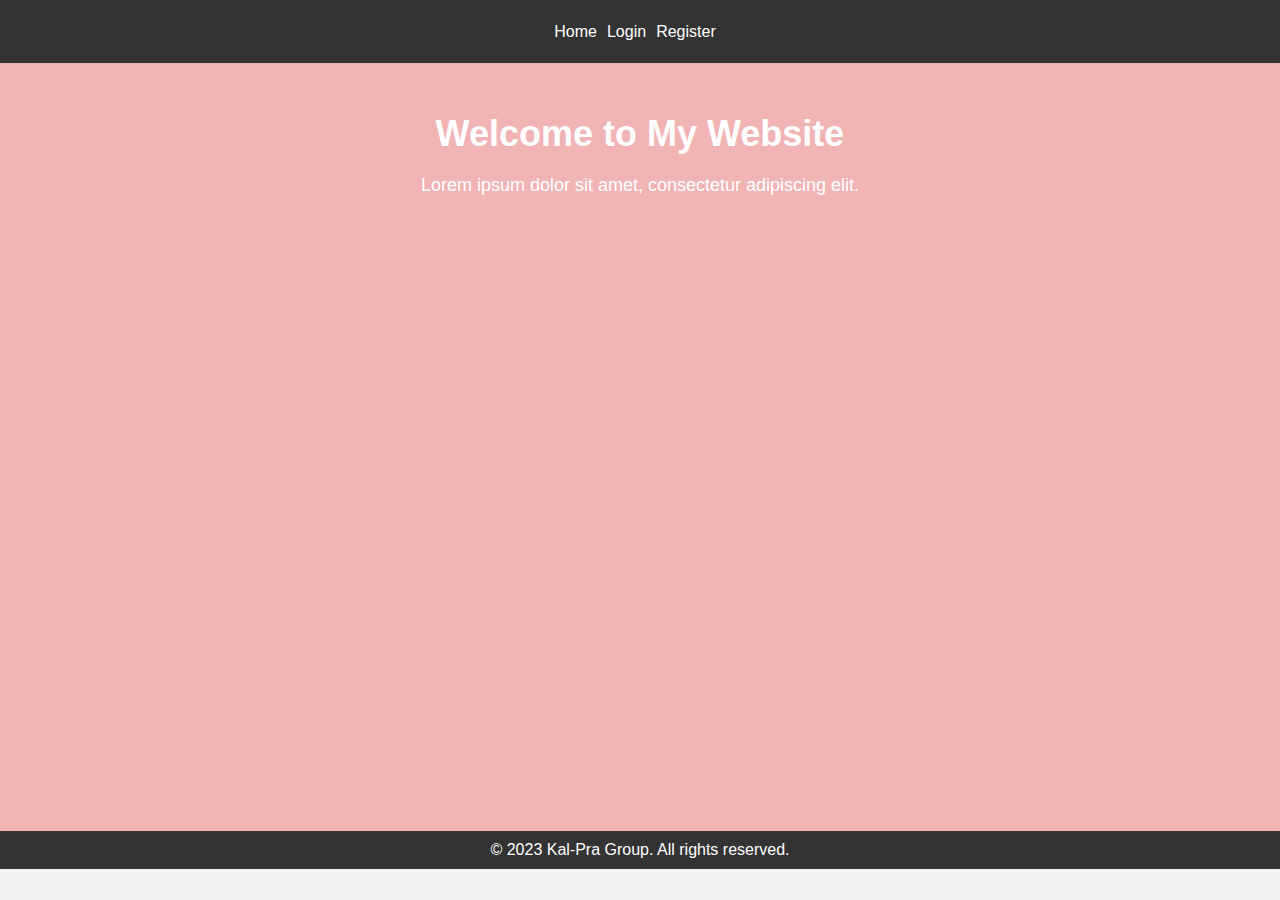
==== index.html @ 2562a204 "done" ====
<!DOCTYPE html>
<html lang="en">
<head>
  <meta charset="UTF-8">
  <meta name="viewport" content="width=device-width, initial-scale=1.0">
  <title>My Website</title>
  <link rel="stylesheet" href="css/main.css">
</head>
<body>
  <header>
    <nav>
      <ul>
        <li><a href="#">Home</a></li>
        <li><a href="login.html">Login</a></li>
        <li><a href="register.html">Register</a></li>
      </ul>
    </nav>
  </header>

  <main>
    <section class="hero">
      <h1>Welcome to My Website</h1>
      <p>Lorem ipsum dolor sit amet, consectetur adipiscing elit.</p>
    </section>
  </main>

  <footer>
    <p>&copy; 2023 Kal-Pra Group. All rights reserved.</p>
  </footer>
</body>
</html>
---- css/main.css ----
/* Reset some default styles */
* {
    margin: 0;
    padding: 0;
    box-sizing: border-box;
  }
  
  /* Body styles */
  body {
    font-family: Arial, sans-serif;
    background-color: #f2f2f2;
  }
  
  /* Header styles */
  header {
    background-color: #333;
    color: #fff;
    padding: 10px;
  }
  nav{
    height: 30px;
  }
  nav ul {
    list-style-type: none;
    display: flex;
    margin-top: 13px;
    justify-content: center;
  }
  
  nav ul li {
    display: inline-block;
    margin-right: 10px;
  }
  
  nav ul li a {
    color: #fff;
    text-decoration: none;
  }

  nav ul li a:hover{
    color:rgb(192, 220, 98) ;
  }
  
  /* Main styles */
  .hero {

    background-color: rgb(240, 180, 180);
    /* background-image: url('./images/bg.jpg'); */
    background-size: cover;
    background-position: center;
    text-align: center;
    padding: 50px;
    height: 85.3vh;
  }
  
  .hero h1 {
    font-size: 36px;
    margin-bottom: 20px;
    color: #fff;
  }
  
  .hero p {
    font-size: 18px;
    color: #fff;
  }
  
  /* Footer styles */
  footer {
    background-color: #333;
    color: #fff;
    padding: 10px;
    text-align: center;
    /* margin-top: 410px; */
  }
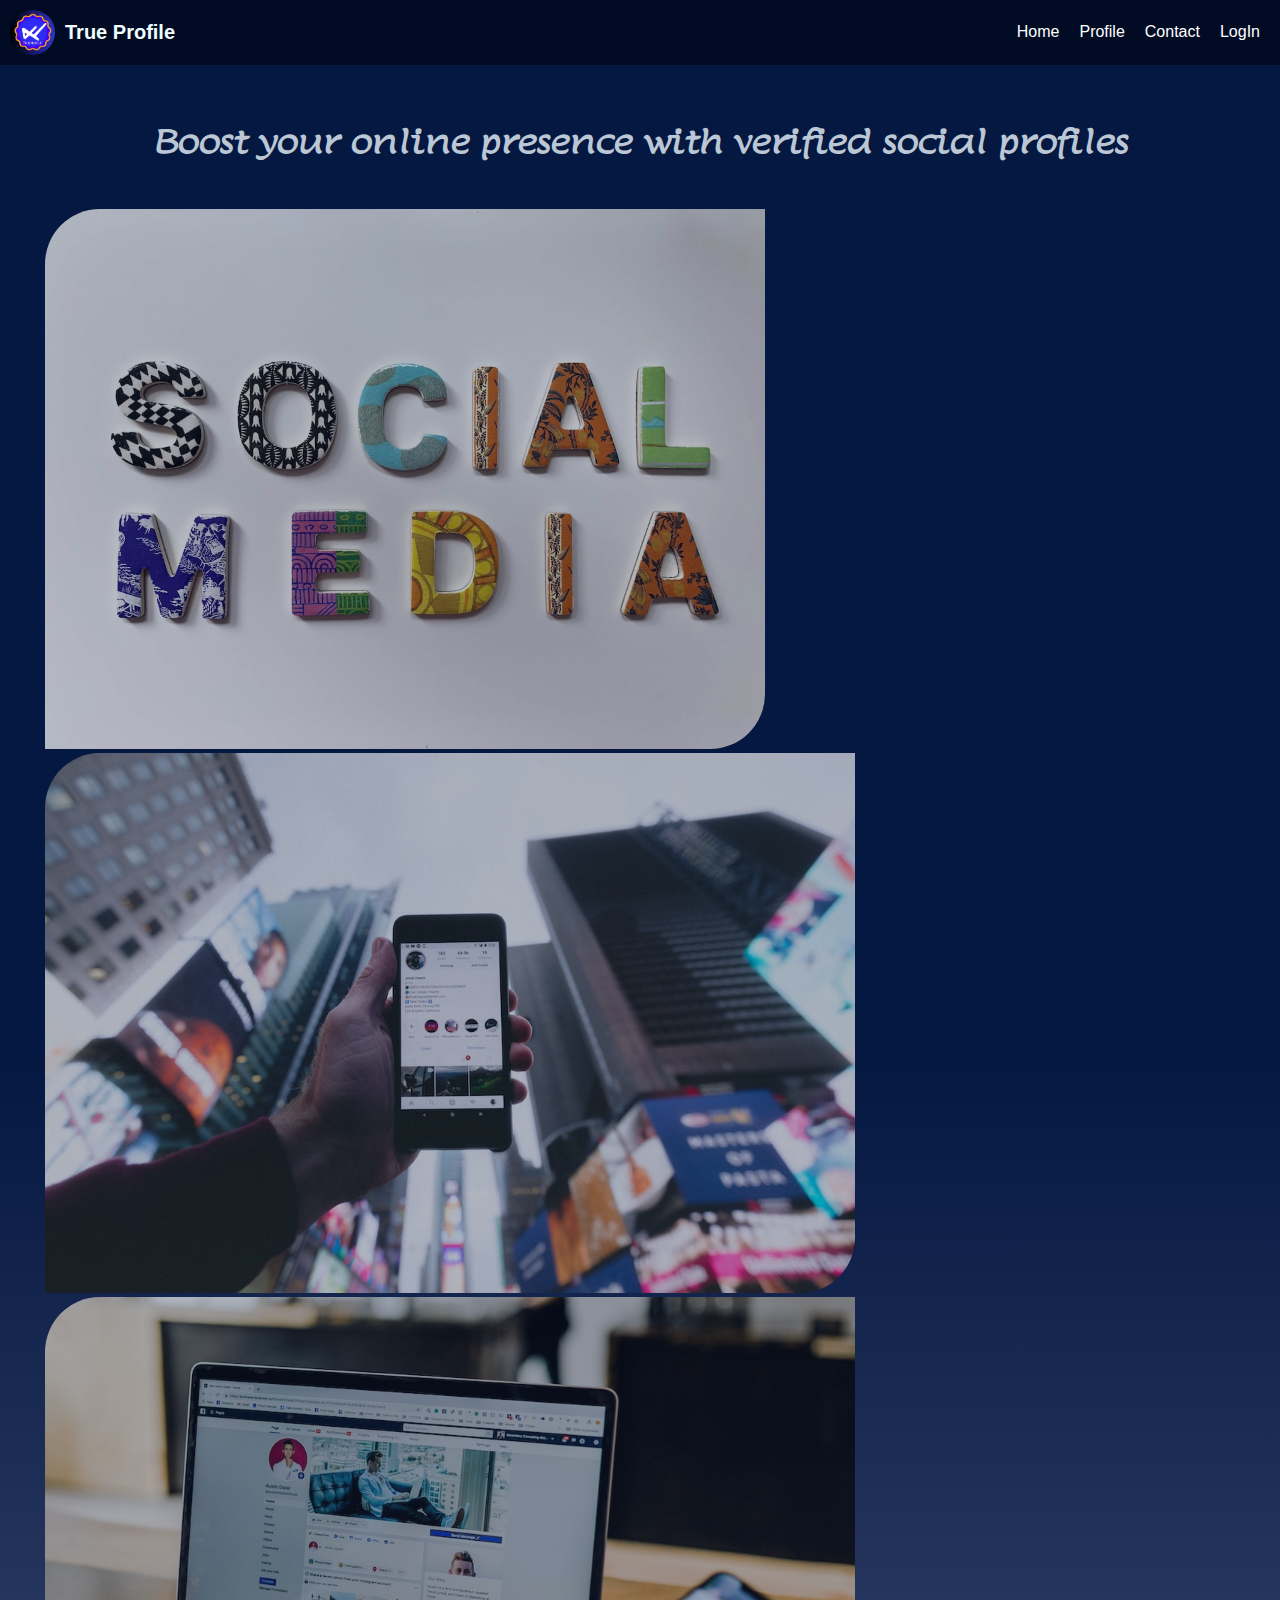
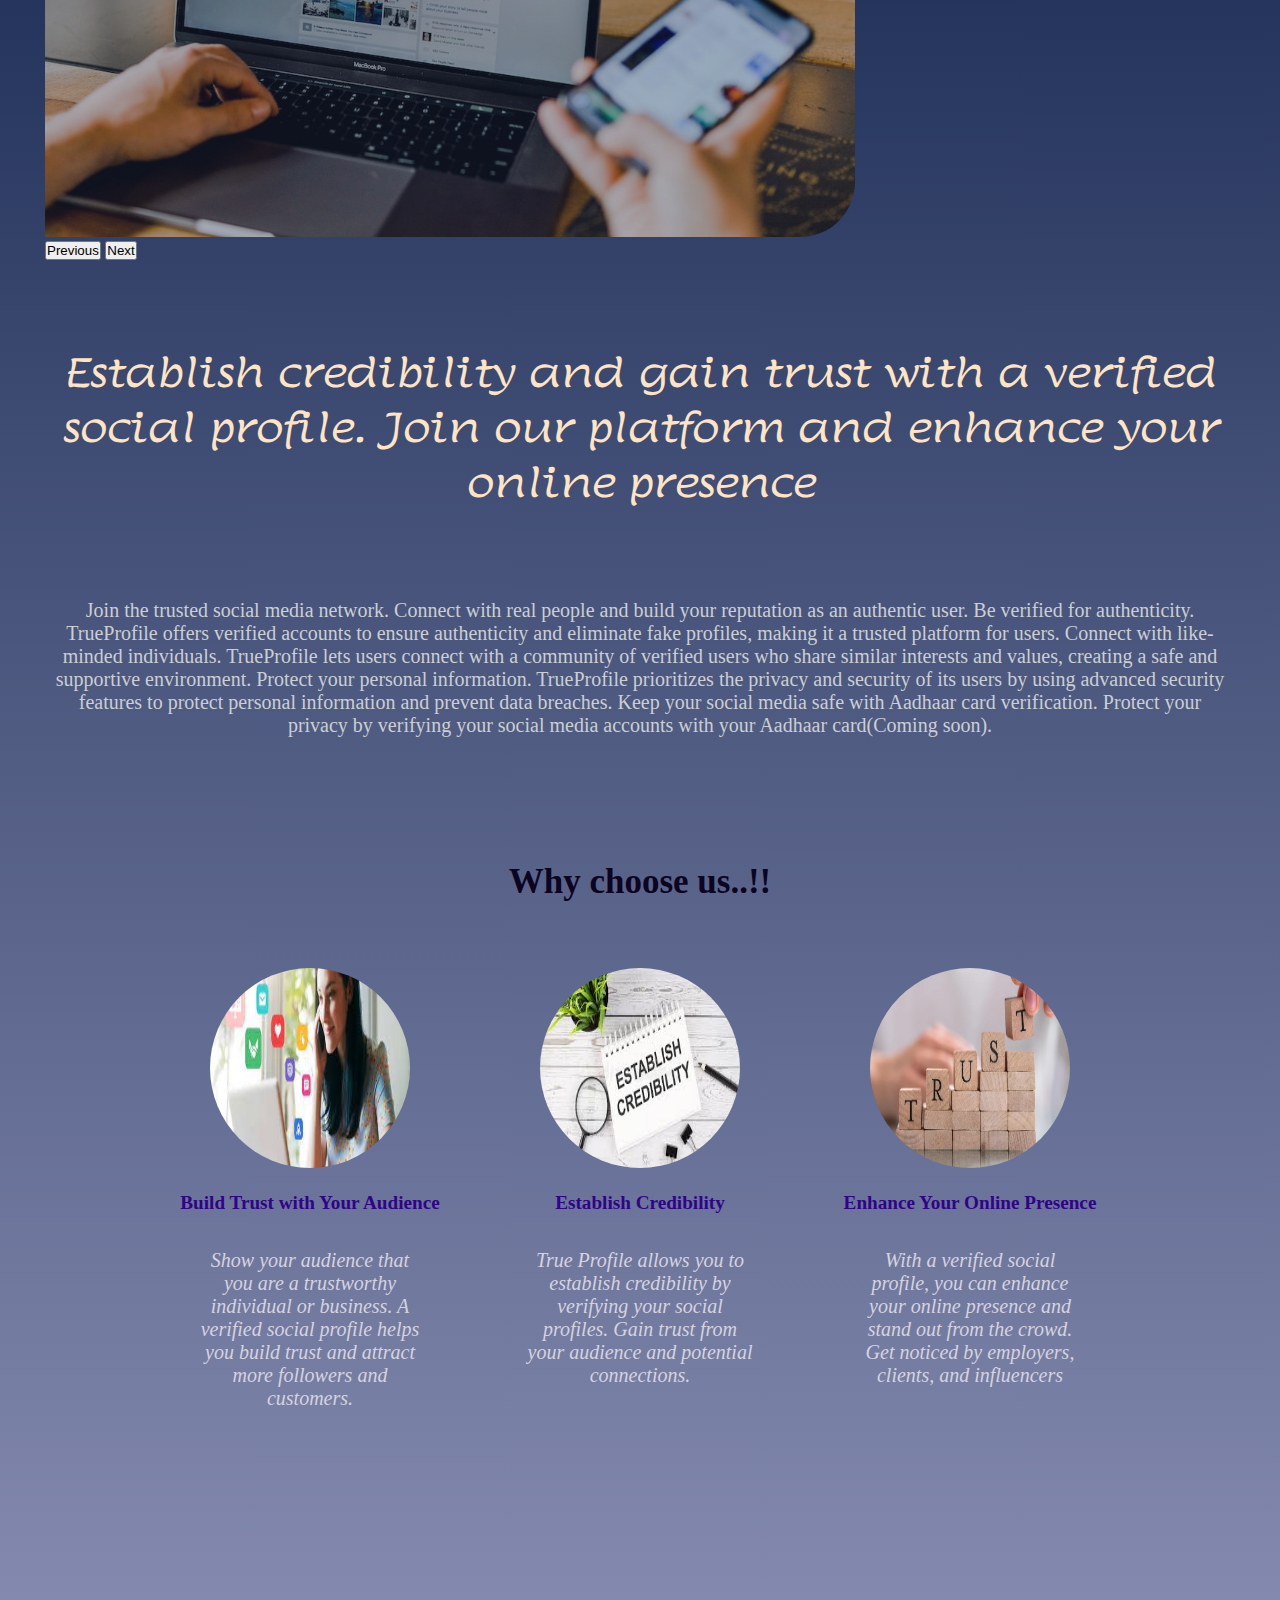
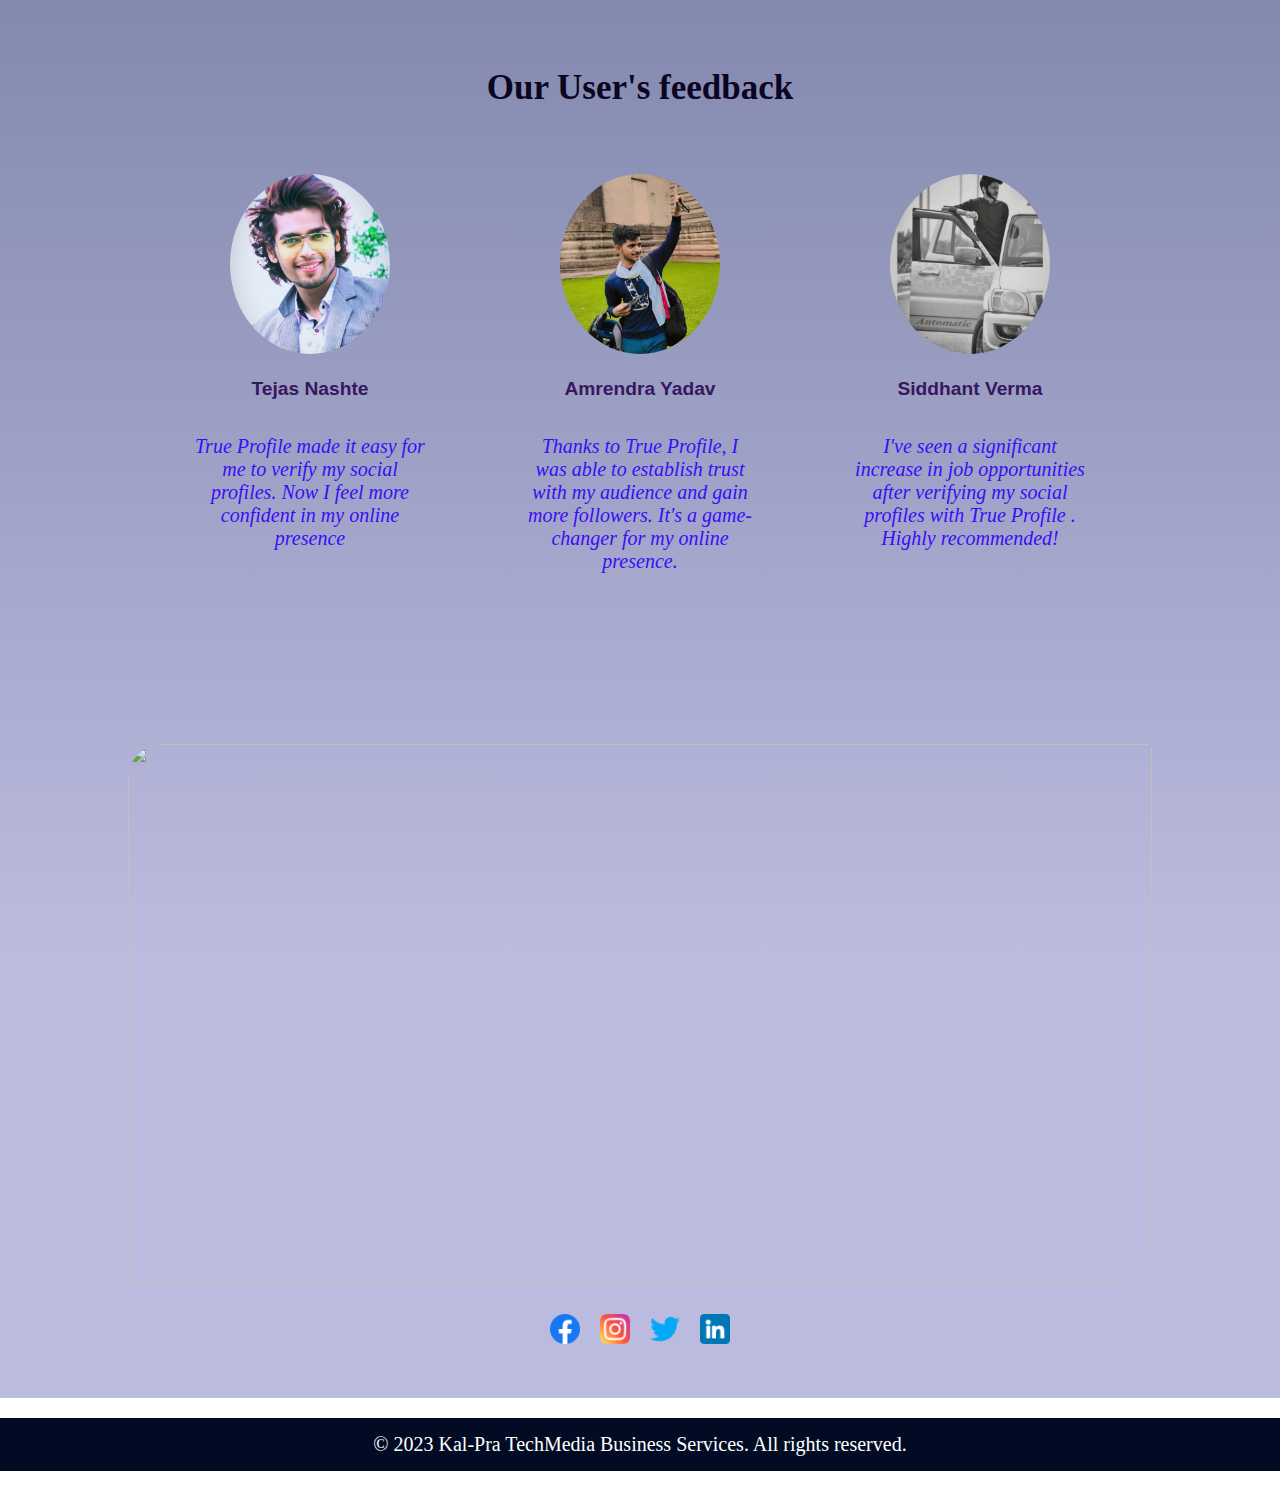
==== commit 573b01d0: "update validate contact function" ====
--- a/index.html
+++ b/index.html
@@ -3,29 +3,185 @@
 <head>
   <meta charset="UTF-8">
   <meta name="viewport" content="width=device-width, initial-scale=1.0">
-  <title>My Website</title>
-  <link rel="stylesheet" href="css/main.css">
+  <title>User Dashboard</title>
+  <link rel="stylesheet" href="css/dashboard.css">
+  <link href="https://cdn.jsdelivr.net/npm/bootstrap@5.3.0/dist/css/bootstrap.min.css" rel="stylesheet" integrity="sha384-9ndCyUaIbzAi2FUVXJi0CjmCapSmO7SnpJef0486qhLnuZ2cdeRhO02iuK6FUUVM" crossorigin="anonymous">
+  <link rel="preconnect" href="https://fonts.googleapis.com">
+  <link rel="preconnect" href="https://fonts.gstatic.com" crossorigin>
+  <link href="https://fonts.googleapis.com/css2?family=Lumanosimo&family=Montserrat:wght@500&family=Roboto+Condensed&family=Varela+Round&display=swap" rel="stylesheet">
+  
 </head>
 <body>
   <header>
+    <div class="logo">
+      <img src="./images/logo2.jpg" alt="">
+      <h2>True Profile</h2>
+    </div>
+
+    
     <nav>
       <ul>
         <li><a href="#">Home</a></li>
-        <li><a href="login.html">Login</a></li>
-        <li><a href="register.html">Register</a></li>
+        <li><a href="profile.html" target="_blank">Profile</a></li>
+        <li><a href="#social-icons">Contact</a></li>
+        <li><a href="login.html" target="_blank">LogIn</a></li>
       </ul>
     </nav>
   </header>
 
   <main>
-    <section class="hero">
-      <h1>Welcome to My Website</h1>
-      <p>Lorem ipsum dolor sit amet, consectetur adipiscing elit.</p>
+
+    <div class="heading">
+      <h2>Boost your online presence with verified social profiles</h2>
+    </div>
+    
+    <section>
+
+      <div id="carouselExampleAutoplaying" class="carousel slide" data-bs-ride="carousel">
+        <div class="carousel-inner">
+          <div class="carousel-item active">
+            <img src="./images/carousel1.jpeg" class="d-block w-100" alt="...">
+          </div>
+          <div class="carousel-item">
+            <img src="./images/carousel2.jpeg" class="d-block w-100" alt="...">
+          </div>
+          <div class="carousel-item">
+            <img src="./images/carousel3.jpeg" class="d-block w-100" alt="...">
+          </div>
+        </div>
+        <button class="carousel-control-prev" type="button" data-bs-target="#carouselExampleAutoplaying"      data-bs-slide="prev">
+          <span class="carousel-control-prev-icon" aria-hidden="true"></span>
+          <span class="visually-hidden">Previous</span>
+        </button>
+        <button class="carousel-control-next" type="button" data-bs-target="#carouselExampleAutoplaying" data-bs-slide="next">
+          <span class="carousel-control-next-icon" aria-hidden="true"></span>
+          <span class="visually-hidden">Next</span>
+        </button>
+      </div>
+      <br><br>
+      <!-- Display user's uploaded data here -->
+    </section>
+
+    <section class="company-details">
+      <p style="font-size:40px; font-family: Lumanosimo; color: bisque;">
+        Establish credibility and gain trust with a verified social profile. Join our platform and enhance your online presence
+      </p>
+      <br>
+      <p style="font-size:20px; font-family: Ysabeau sc; color: rgb(203, 207, 210);">
+          Join the trusted social media network.
+          Connect with real people and build your reputation as an authentic user.
+
+          Be verified for authenticity.
+          TrueProfile offers verified accounts to ensure authenticity and eliminate fake profiles, making it a trusted platform for users.
+
+          Connect with like-minded individuals.
+          TrueProfile lets users connect with a community of verified users who share similar interests and values, creating a safe and supportive environment.
+
+          Protect your personal information.
+          TrueProfile prioritizes the privacy and security of its users by using advanced security features to protect personal information and prevent data breaches.
+
+          Keep your social media safe with Aadhaar card verification.
+          Protect your privacy by verifying your social media accounts with your Aadhaar card(Coming soon).
+      </p>
+    </section>
+
+    <!-- why choose us -->
+
+    <section class="choose-us-section">
+      <h2>Why choose us..!!</h2><br><br>
+      <div class="choose-us-container">
+        
+        <div class="choose-us">
+          <img src="./images/feature2.jpeg" alt="feature 1">
+          <h3>Build Trust with Your Audience</h3>
+          <p>
+            Show your audience that you are a trustworthy individual or business. A verified social profile helps you build trust and attract more followers and customers.
+          </p>
+        </div>
+
+        <div class="choose-us">
+          <img src="./images/feature1.jpeg" alt="feature 2">
+          <h3>Establish Credibility</h3>
+          <p>
+            True Profile allows you to establish credibility by verifying your social profiles. Gain trust from your audience and potential connections.
+          </p>
+        </div>
+
+
+        <div class="choose-us">
+          <img src="./images/feature3.webp" alt="feature 1">
+          <h3>Enhance Your Online Presence</h3>
+          <p>
+            With a verified social profile, you can enhance your online presence and stand out from the crowd. Get noticed by employers, clients, and influencers
+          </p>
+        </div>
+
+        
+        <!-- Add more testimonial divs for additional users -->
+      </div>
+    </section>
+
+    
+
+    <!-- testimonial -->
+
+    <section class="testimonial-section">
+      <h2>Our User's feedback</h2><br><br>
+      <div class="testimonial-container">
+
+        <div class="testimonial">
+          <img src="./images/review0.jpg" alt="User 1">
+          <h3>Tejas Nashte</h3>
+          <p>True Profile made it easy for me to verify my social profiles. Now I feel more confident in my online presence</p>
+        </div>
+
+        <div class="testimonial">
+          <img src="./images/review1.jpg" alt="User 2">
+          <h3>Amrendra Yadav</h3>
+          <p>
+            Thanks to True Profile, I was able to establish trust with my audience and gain more followers. It's a game-changer for my online presence.
+          </p>
+        </div>
+
+
+        <div class="testimonial">
+          <img src="./images/review2.jpg" alt="User 1">
+          <h3>Siddhant Verma</h3>
+          <p>I've seen a significant increase in job opportunities after verifying my social profiles with True Profile . Highly recommended!</p>
+        </div>
+
+        
+        <!-- Add more testimonial divs for additional users -->
+      </div>
+    </section>
+    
+    <section>
+      <div id="likeShare">
+        <img src="./video/Untitled design.gif" alt="">
+      </div>
+    </section>
+    
+    
+
+
+    <!-- social icon -->
+
+    <section id="social-icons">
+      <div class="social-icons">
+        <div><a href="#" class="icon"><img src="./images/facebook.png" alt=""></a></div>
+        <div><a href="#" class="icon"><img src="./images/instagram.png" alt=""></a></div>
+        <div><a href="#" class="icon"><img src="./images/twitter.png" alt=""></a></div>
+        <div><a href="#" class="icon"><img src="./images/linkedin.png" alt=""></a></div>
+      </div>
     </section>
   </main>
 
+  
   <footer>
-    <p>&copy; 2023 Kal-Pra Group. All rights reserved.</p>
+    <p>&copy; 2023 Kal-Pra TechMedia Business Services. All rights reserved.</p>
   </footer>
+  <script src="https://cdn.jsdelivr.net/npm/bootstrap@5.3.0/dist/js/bootstrap.bundle.min.js" integrity="sha384-geWF76RCwLtnZ8qwWowPQNguL3RmwHVBC9FhGdlKrxdiJJigb/j/68SIy3Te4Bkz" crossorigin="anonymous"></script>
+  <script src="./js/main.js"></script>
+ 
 </body>
 </html>
--- a/css/dashboard.css
+++ b/css/dashboard.css
@@ -0,0 +1,278 @@
+/* Reset default margin and padding */
+* {
+    margin: 0;
+    padding: 0;
+    
+  }
+  
+  /* Set box-sizing property */
+  html {
+    box-sizing: border-box;
+  }
+  
+  *, *:before, *:after {
+    box-sizing: inherit;
+  }
+  
+  /* Set a base font size and family */
+  body {
+    font-family: Arial, sans-serif;
+    font-size: 16px;
+    
+  }
+  
+  /* Style the header */
+  header {
+    display: flex;
+    justify-content: space-between;
+    background-color: #010c24;
+    padding: 10px;
+  }
+  
+  .logo{
+    display: flex;
+    align-items: center;
+  }
+  .logo h2{
+    margin: 10px;
+    color: azure;
+    font-size: 20px;
+  }
+
+  .logo img{
+    width: 45px;
+    border-radius: 50%;
+  }
+
+  nav{
+    height: 30px;
+  }
+  nav ul {
+    list-style-type: none;
+    margin: 0;
+    padding: 0;
+    display: flex;
+    margin-top: 13px;
+    justify-content: center;
+
+
+  }
+  
+  nav ul li {
+    display: inline;
+    margin-right: 10px;
+    margin-left: 10px;
+  }
+  
+  nav ul li a {
+    color: #fff;
+    text-decoration: none;
+  }
+
+  nav ul li a:hover{
+    color:rgb(192, 220, 98) ;
+  }
+  
+  /* Style the main content section */
+  main {
+    padding: 20px;
+    /* background-image: url(./images/bgImgtry.jpg); */
+    background-image: linear-gradient(0deg,rgb(187, 187, 223) 10% , rgb(5, 24, 65) 78%);
+  }
+  
+  section {
+    margin-bottom: 20px;
+  }
+  .heading h2{
+    text-align: center;
+    margin-top: 35px;
+    font-size: 2rem;
+    font-family:'Lumanosimo', cursive;
+    color: rgb(187, 199, 212);
+  }
+  h1 {
+    font-size: 24px;
+    margin-bottom: 10px;
+    font-family: cursive;
+  }
+
+  .carousel{
+    margin: 45px 25px 15px 25px;
+  }
+  .carousel img{
+    opacity: 0.7;
+    border-radius: 55px 0px ;
+  }
+
+  .company-details p{
+    text-align: center;
+    justify-content: center;
+  }
+
+  .company-img{
+    justify-content: center;
+    display: flex;
+  }
+  .company-img img{
+   
+    width: 200px;
+    border-radius: 5px;
+  }
+
+  .carousel-item img{
+    height: 60vh;
+  }
+
+  p{
+    margin: 20px;
+    padding: 15px;
+    font-size: 20px;
+    font-family: serif;
+    display: flex;
+    text-align: center;
+  }
+
+  .choose-us-section {
+    text-align: center;
+    margin-top: 60px;
+    padding: 50px 0;
+  }
+  .choose-us-section h2{
+    font-family: "Ysabeau sc";
+    color: #0b0522;
+    font-size: 35px;
+  }
+  
+  .choose-us-container {
+    display: flex;
+    justify-content: center;
+    align-items: center;
+    flex-wrap: wrap;
+    gap: 30px;
+    margin-top: 30px;
+  }
+  
+  .choose-us {
+    height: 500px;
+    max-width: 300px;
+    text-align: center;
+  }
+  
+  .choose-us img {
+    width: 200px;
+    height: 200px;
+    border-radius: 50%;
+    /* object-fit: cover; */
+    margin-bottom: 20px;
+  }
+  
+  .choose-us h3 {
+    font-size: 1.2rem;
+    font-family: cursive;
+    margin-bottom: 10px;
+    color: rgb(47, 4, 135);
+  }
+  .choose-us p {
+    font-style: italic;
+    color: #d6d3df;
+  }
+  
+
+
+
+  
+  /* testimonial */
+
+  .testimonial-section {
+    text-align: center;
+    margin-top: 100px;
+    padding: 50px 0;
+  }
+
+  .testimonial-section h2{
+    font-family: "Ysabeau sc";
+    color: #0b0522;
+    font-size: 35px;
+  }
+  
+  .testimonial-container {
+    display: flex;
+    justify-content: center;
+    align-items: center;
+    flex-wrap: wrap;
+    gap: 30px;
+    margin-top: 30px;
+  }
+  
+  .testimonial {
+    height: 500px;
+    max-width: 300px;
+    text-align: center;
+  }
+  
+  .testimonial img {
+    width: 160px;
+    height: 180px;
+    border-radius: 50%;
+    object-fit: cover;
+    margin-bottom: 20px;
+  }
+  
+  .testimonial h3 {
+    font-size: 1.2rem;
+    margin-bottom: 10px;
+    color:rgb(56, 23, 94);
+  }
+  
+  .testimonial p {
+    font-style: italic;
+    color: #390ef6;
+  }
+ 
+  #likeShare{
+    display: flex;
+    align-items: center;
+    justify-content: center;
+  }
+
+  #likeShare img{
+    width: 80vw;
+    height: 60vh;
+    border-radius: 35px 5px 35px 5px;
+    
+  }
+  .social-icons{
+    margin-top: 10px;
+    display: flex;
+    
+    justify-content: center;
+    cursor: pointer;
+  }
+
+  .icon{
+    display: inline-block;
+    background-size: cover;
+    margin: 10px;
+    transition: transform 0.5s ease-in-out;
+  }
+  .icon img{
+    height: 30px;
+    width: 30px;
+  }
+
+  .icon :hover{
+    transform: scale(1.5);
+  }
+  /* Style the footer */
+  footer {
+    background-color: #010c24;
+    color: #fff;
+  }
+
+  footer p{
+    display: flex;
+    align-items: center;
+    justify-content: center;
+  }
+
+  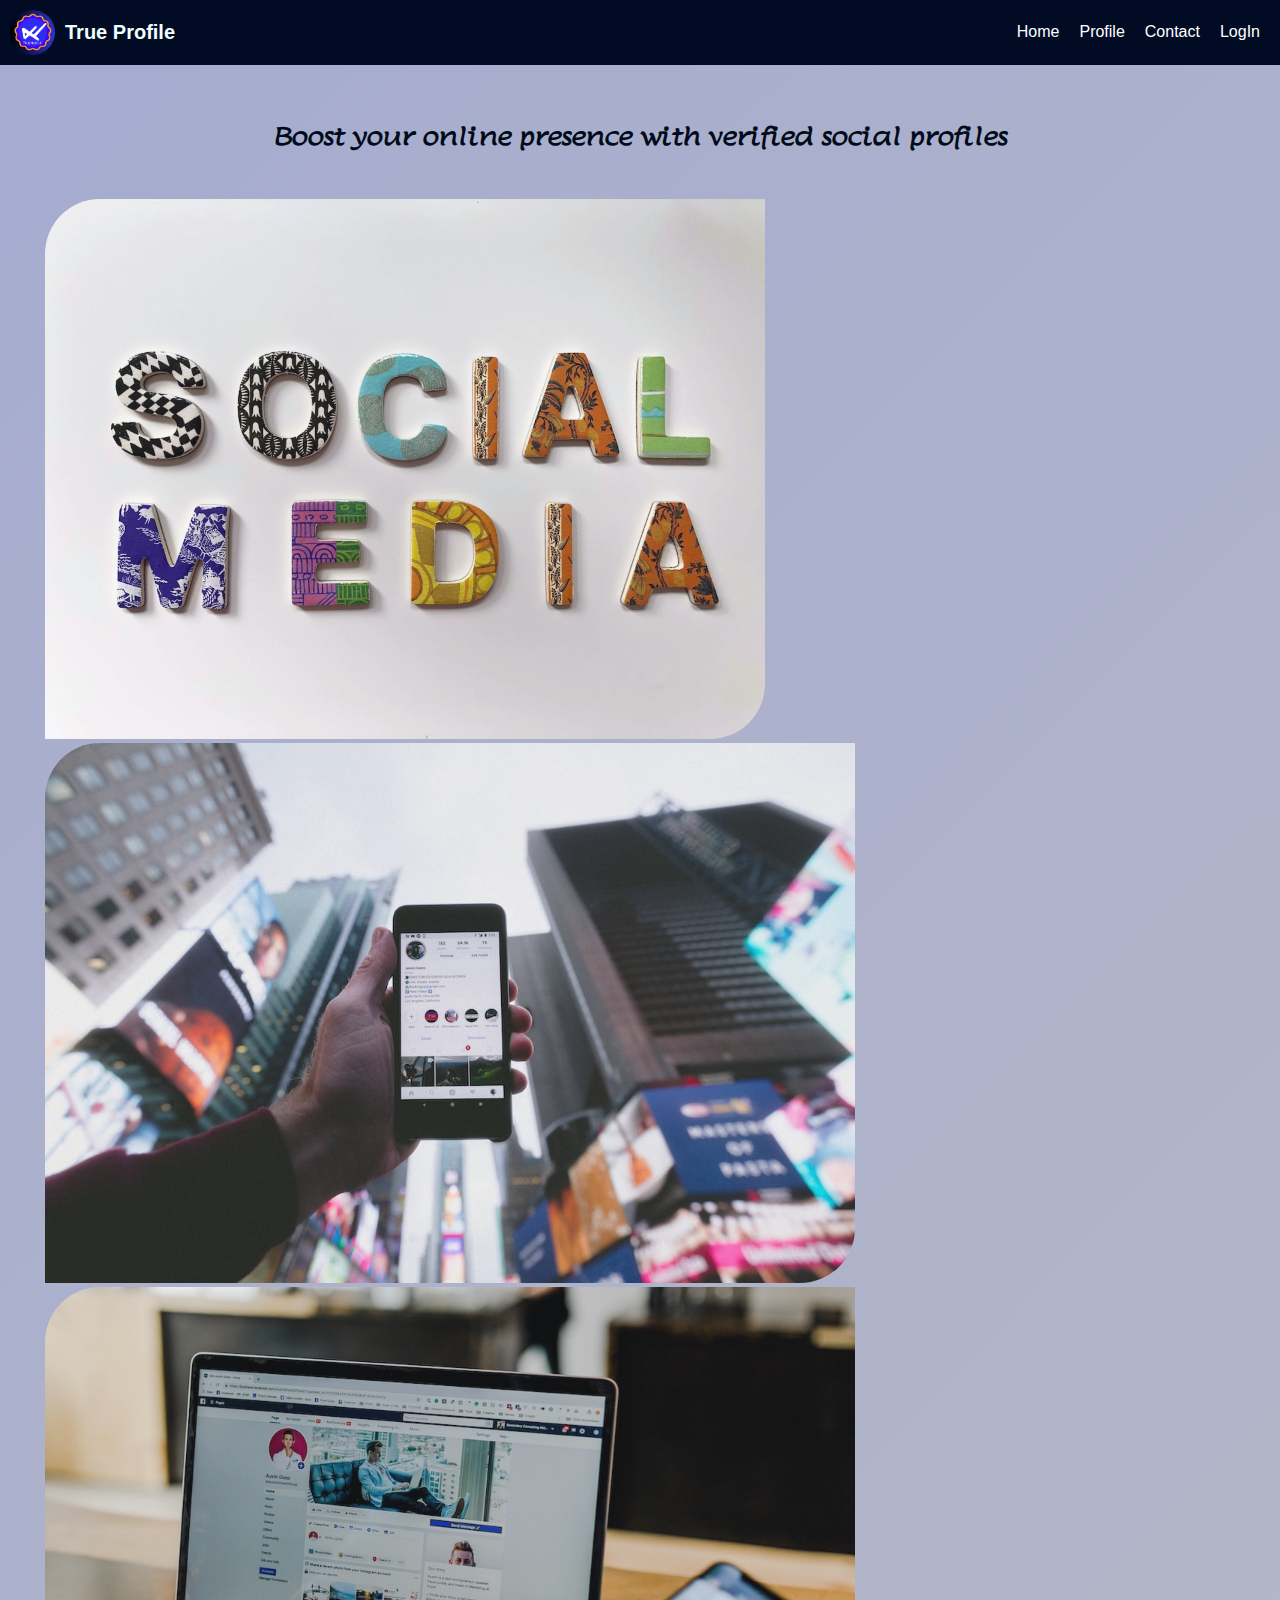
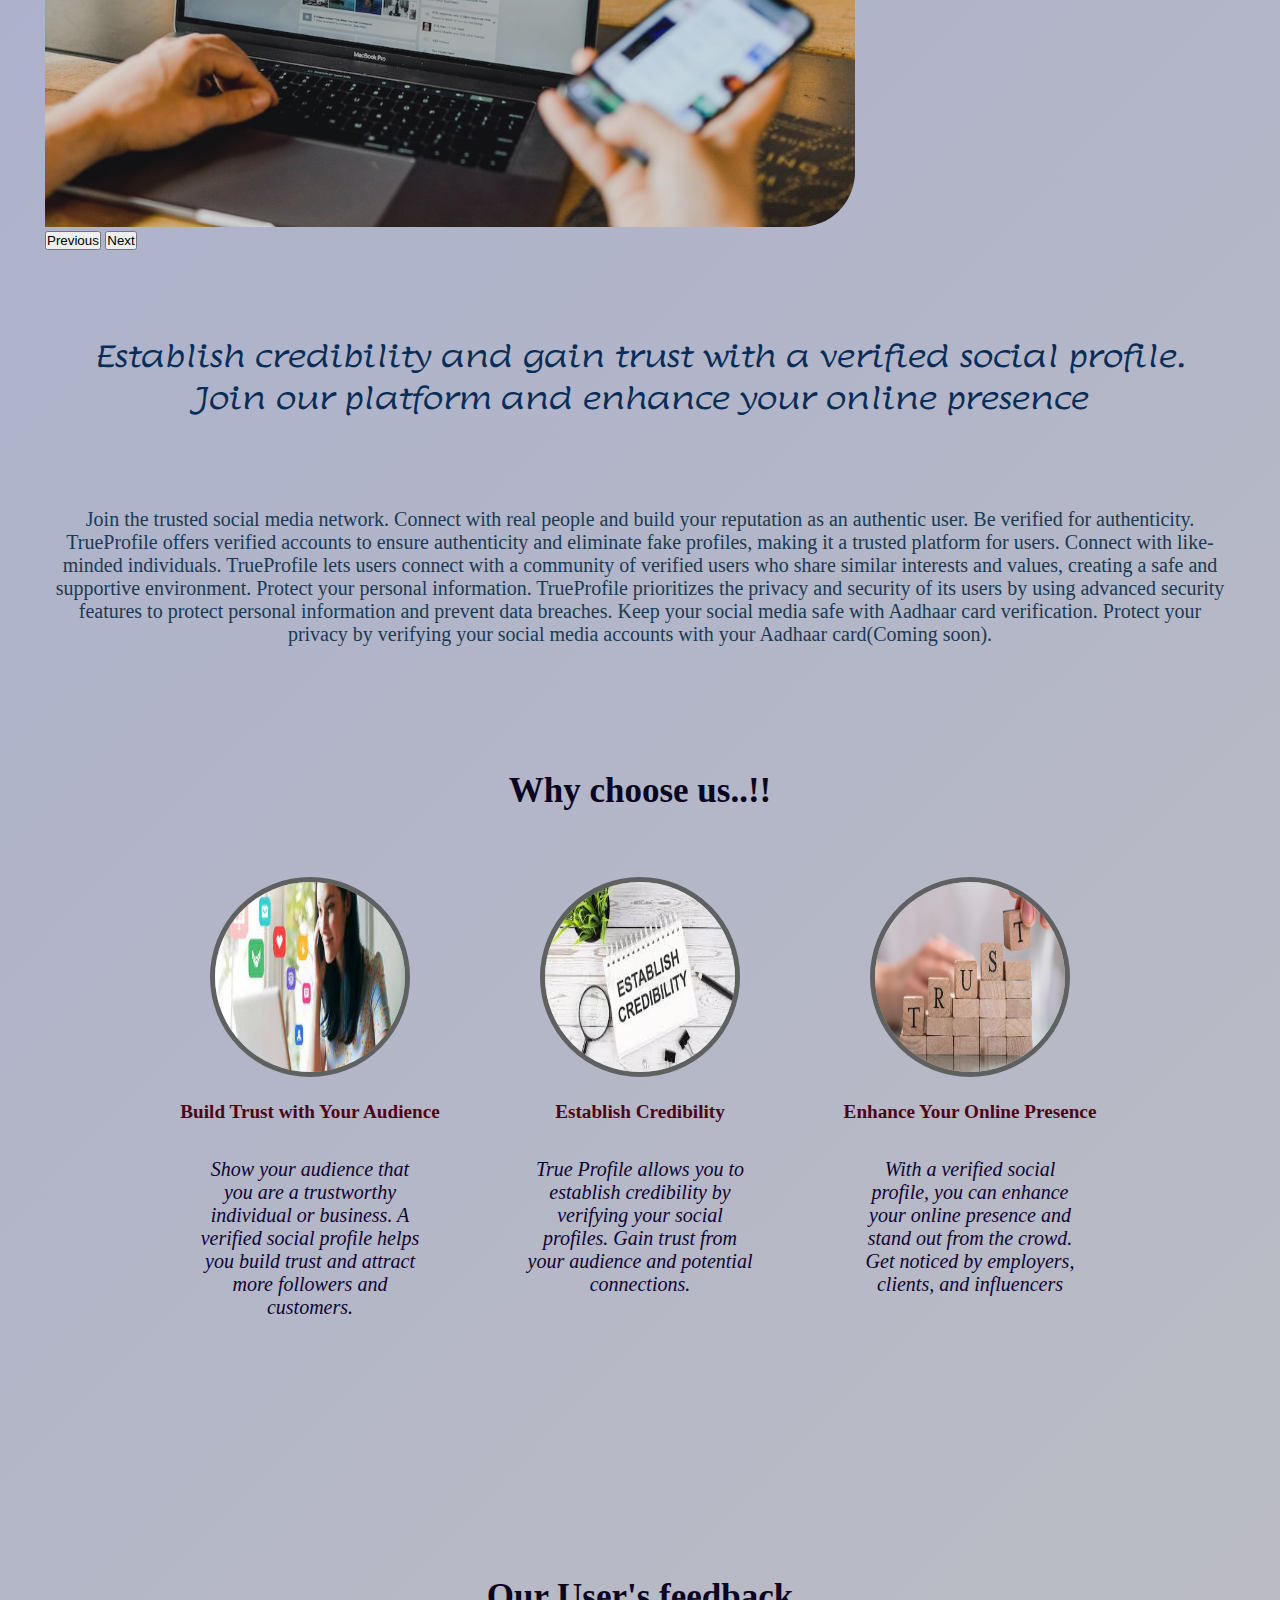
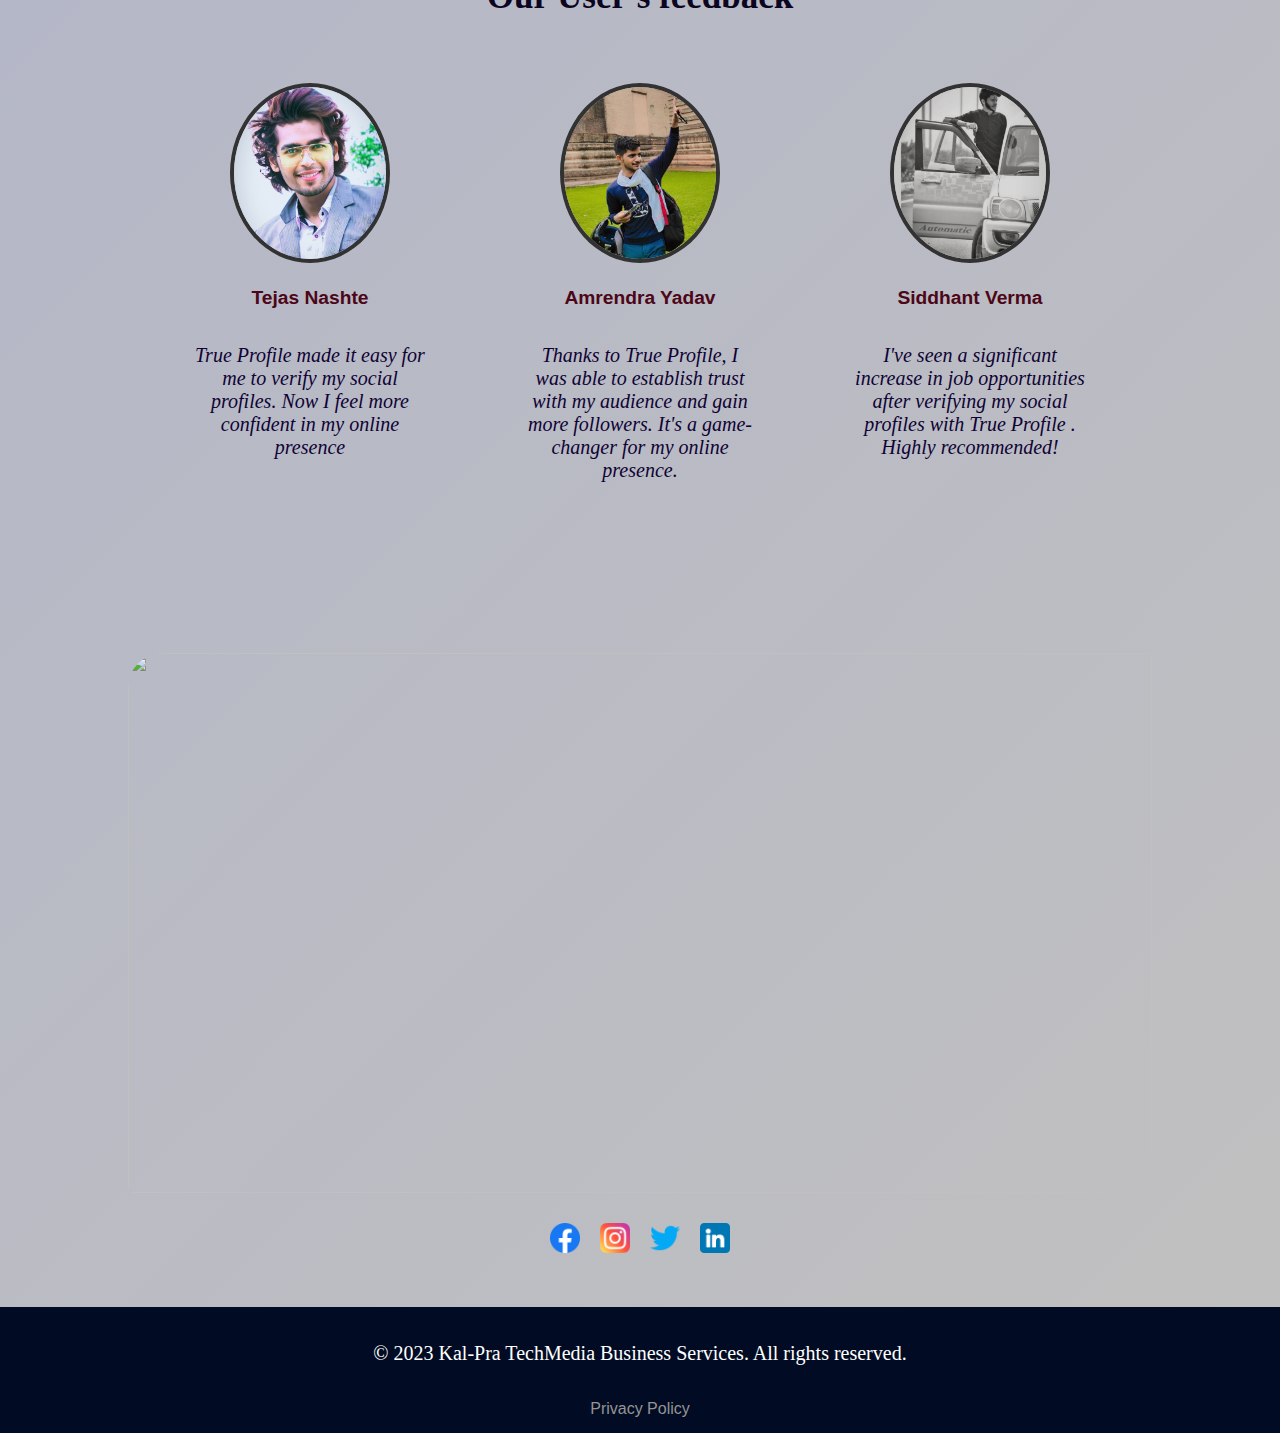
==== commit bf508773: "done" ====
--- a/index.html
+++ b/index.html
@@ -3,8 +3,9 @@
 <head>
   <meta charset="UTF-8">
   <meta name="viewport" content="width=device-width, initial-scale=1.0">
-  <title>User Dashboard</title>
+  <title>True Profile</title>
   <link rel="stylesheet" href="css/dashboard.css">
+  
   <link href="https://cdn.jsdelivr.net/npm/bootstrap@5.3.0/dist/css/bootstrap.min.css" rel="stylesheet" integrity="sha384-9ndCyUaIbzAi2FUVXJi0CjmCapSmO7SnpJef0486qhLnuZ2cdeRhO02iuK6FUUVM" crossorigin="anonymous">
   <link rel="preconnect" href="https://fonts.googleapis.com">
   <link rel="preconnect" href="https://fonts.gstatic.com" crossorigin>
@@ -22,9 +23,11 @@
     <nav>
       <ul>
         <li><a href="#">Home</a></li>
-        <li><a href="profile.html" target="_blank">Profile</a></li>
+        <li><a href="profile.php">Profile</a></li>
         <li><a href="#social-icons">Contact</a></li>
-        <li><a href="login.html" target="_blank">LogIn</a></li>
+        <li><a href="login.html">LogIn</a></li>
+        <!-- <li><a href="upload.html" target="_blank">Upload</a></li> -->
+        <!-- <li><a href="logout.php" target="_blank">Log Out</a></li> -->
       </ul>
     </nav>
   </header>
@@ -63,11 +66,11 @@
     </section>
 
     <section class="company-details">
-      <p style="font-size:40px; font-family: Lumanosimo; color: bisque;">
+      <p id="head">
         Establish credibility and gain trust with a verified social profile. Join our platform and enhance your online presence
       </p>
       <br>
-      <p style="font-size:20px; font-family: Ysabeau sc; color: rgb(203, 207, 210);">
+      <p style="font-size:20px; font-family: Ysabeau sc; color: rgb(26, 58, 83);">
           Join the trusted social media network.
           Connect with real people and build your reputation as an authentic user.
 
@@ -168,10 +171,10 @@
 
     <section id="social-icons">
       <div class="social-icons">
-        <div><a href="#" class="icon"><img src="./images/facebook.png" alt=""></a></div>
-        <div><a href="#" class="icon"><img src="./images/instagram.png" alt=""></a></div>
-        <div><a href="#" class="icon"><img src="./images/twitter.png" alt=""></a></div>
-        <div><a href="#" class="icon"><img src="./images/linkedin.png" alt=""></a></div>
+        <div><a href="https://www.facebook.com/profile.php?id=61550230801416&mibextid=ZbWKwL" class="icon" target="_blank"><img src="./images/facebook.png" alt=""></a></div>
+        <div><a href="https://instagram.com/trueprofile__official?utm_source=qr&igshid=NGExMmI2YTkyZg%3D%3D" class="icon" target="_blank"><img src="./images/instagram.png" alt=""></a></div>
+        <div><a href="#" class="icon" target="_blank"><img src="./images/twitter.png" alt=""></a></div>
+        <div><a href="#" class="icon" target="_blank"><img src="./images/linkedin.png" alt=""></a></div>
       </div>
     </section>
   </main>
@@ -179,6 +182,7 @@
   
   <footer>
     <p>&copy; 2023 Kal-Pra TechMedia Business Services. All rights reserved.</p>
+    <a href="privacy.html" target="_blank">Privacy Policy</a>
   </footer>
   <script src="https://cdn.jsdelivr.net/npm/bootstrap@5.3.0/dist/js/bootstrap.bundle.min.js" integrity="sha384-geWF76RCwLtnZ8qwWowPQNguL3RmwHVBC9FhGdlKrxdiJJigb/j/68SIy3Te4Bkz" crossorigin="anonymous"></script>
   <script src="./js/main.js"></script>
--- a/css/dashboard.css
+++ b/css/dashboard.css
@@ -1,278 +1,343 @@
 /* Reset default margin and padding */
 * {
-    margin: 0;
-    padding: 0;
-    
-  }
-  
-  /* Set box-sizing property */
-  html {
-    box-sizing: border-box;
-  }
-  
-  *, *:before, *:after {
-    box-sizing: inherit;
-  }
-  
-  /* Set a base font size and family */
-  body {
-    font-family: Arial, sans-serif;
-    font-size: 16px;
-    
-  }
-  
-  /* Style the header */
-  header {
-    display: flex;
-    justify-content: space-between;
-    background-color: #010c24;
-    padding: 10px;
-  }
-  
-  .logo{
-    display: flex;
-    align-items: center;
-  }
+  margin: 0;
+  padding: 0;
+  
+}
+
+/* Set box-sizing property */
+html {
+  box-sizing: border-box;
+}
+
+*, *:before, *:after {
+  box-sizing: inherit;
+}
+
+/* Set a base font size and family */
+body {
+  font-family: Arial, sans-serif;
+  font-size: 16px;
+  
+}
+
+/* Style the header */
+header {
+  display: flex;
+  justify-content: space-between;
+  background-color: #010c24;
+  padding: 10px;
+}
+
+.logo{
+  display: flex;
+  align-items: center;
+}
+.logo h2{
+  margin: 10px;
+  color: azure;
+  font-size: 20px;
+}
+
+.logo img{
+  width: 45px;
+  border-radius: 50%;
+}
+
+nav{
+  height: 30px;
+}
+nav ul {
+  list-style-type: none;
+  margin: 0;
+  padding: 0;
+  display: flex;
+  margin-top: 13px;
+  justify-content: center;
+
+
+}
+
+nav ul li {
+  display: inline;
+  margin-right: 10px;
+  margin-left: 10px;
+}
+
+nav ul li a {
+  color: #fff;
+  text-decoration: none;
+}
+
+nav ul li a:hover{
+  color:rgb(192, 220, 98) ;
+}
+
+/* Style the main content section */
+main {
+  padding: 20px;
+  /* background-image: url(./images/bgImgtry.jpg); */
+  /* background-image: linear-gradient(135deg, #474747, #C0C0C0);   /*1 */
+  background-image: linear-gradient(135deg, #a6acd0, #C0C0C0);   /*1*/
+}
+
+section {
+  margin-bottom: 20px;
+}
+.heading h2{
+  text-align: center;
+  margin-top: 35px;
+  font-size: 1.5rem;
+  font-weight: bolder;
+  font-family:'Lumanosimo', cursive;
+  color: rgb(1, 12, 24);
+}
+h1 {
+  font-size: 24px;
+  margin-bottom: 10px;
+  font-family: cursive;
+}
+
+.carousel{
+  margin: 45px 25px 15px 25px;
+}
+.carousel img{
+  opacity: 0.9;  /*1*/
+  border-radius: 55px 0px ;
+}
+
+.company-details p{
+  text-align: center;
+  justify-content: center;
+}
+
+.company-img{
+  justify-content: center;
+  display: flex;
+}
+.company-img img{
+ 
+  width: 200px;
+  border-radius: 5px;
+}
+
+.carousel-item img{
+  height: 60vh;
+}
+
+.company-details #head{  /*1*/
+  font-size: 30px;
+  font-family: Lumanosimo;
+  color: rgb(8, 45, 88);
+  
+}
+p{
+  margin: 20px;
+  padding: 15px;
+  font-size: 20px;
+  font-family: serif;
+  display: flex;
+  text-align: center;
+}
+
+.choose-us-section {
+  text-align: center;
+  margin-top: 60px;
+  padding: 50px 0;
+}
+.choose-us-section h2{
+  font-family: "Ysabeau sc";
+  color: #0b0522;
+  font-size: 35px;
+}
+
+.choose-us-container {
+  display: flex;
+  justify-content: center;
+  align-items: center;
+  flex-wrap: wrap;
+  gap: 30px;
+  margin-top: 30px;
+}
+
+.choose-us {
+  height: 500px;
+  max-width: 300px;
+  text-align: center;
+}
+
+.choose-us img {
+  width: 200px;
+  height: 200px;
+  border: 5px solid rgb(95, 96, 96);  /*1*/
+  border-radius: 50%;
+  /* object-fit: cover; */
+  margin-bottom: 20px;
+}
+
+.choose-us h3 {
+  font-size: 1.2rem;
+  font-family: cursive;
+  margin-bottom: 10px;
+  color: rgb(76, 6, 23);   /*1*/
+}
+.choose-us p {
+  font-style: italic;
+  color: #0f0334;        /*1*/
+}
+
+
+
+
+
+/* testimonial */
+
+.testimonial-section {
+  text-align: center;
+  margin-top: 100px;
+  padding: 50px 0;
+}
+
+.testimonial-section h2{
+  font-family: "Ysabeau sc";
+  color: #0b0522;
+  font-size: 35px;
+}
+
+.testimonial-container {
+  display: flex;
+  justify-content: center;
+  align-items: center;
+  flex-wrap: wrap;
+  gap: 30px;
+  margin-top: 30px;
+}
+
+.testimonial {
+  height: 500px;
+  max-width: 300px;
+  text-align: center;
+}
+
+.testimonial img {
+  width: 160px;
+  height: 180px;
+  border: 4px solid rgb(50, 50, 50); /*1*/
+  border-radius: 50%;
+  object-fit: cover;
+  margin-bottom: 20px;
+}
+
+.testimonial h3 {
+  font-size: 1.2rem;
+  margin-bottom: 10px;
+  color:rgb(76, 6, 23);   /*1*/
+}
+
+.testimonial p {
+  font-style: italic;
+  color: #0f0334;            /*1*/
+}
+
+#likeShare{
+  display: flex;
+  align-items: center;
+  justify-content: center;
+}
+
+#likeShare img{
+  width: 80vw;
+  height: 60vh;
+  border-radius: 35px 5px 35px 5px;
+  
+}
+.social-icons{
+  margin-top: 10px;
+  display: flex;
+  
+  justify-content: center;
+  cursor: pointer;
+}
+
+.icon{
+  display: inline-block;
+  background-size: cover;
+  margin: 10px;
+  transition: transform 0.5s ease-in-out;
+}
+.icon img{
+  height: 30px;
+  width: 30px;
+}
+
+.icon :hover{
+  transform: scale(1.5);
+}
+/* Style the footer */
+footer {
+  background-color: #010c24;
+  color: #fff;
+  display: flex;
+  flex-direction: column;
+  align-items: center;
+}
+
+footer p{
+  display: flex;
+  align-items: center;
+  justify-content: center;
+}
+
+footer a{    
+  text-decoration: none;
+  margin-bottom:15px;
+  color: rgb(148, 148, 148);
+}
+
+@media screen and (max-width : 1024px){
+  .carousel{
+    height: 350px;
+  }
+  
+  .carousel-item img{
+    height: 350px;
+  } 
+}
+@media screen and (max-width : 900px){
+  .carousel{
+    height: 300px;
+  }
+  
+  .carousel-item img{
+    height: 300px;
+  } 
+}
+@media screen and (max-width : 700px){
+  .carousel{
+    height: 280px;
+  }
+  
+  .carousel-item img{
+    height: 280px;
+  } 
+}
+@media screen and (max-width : 480px){
+  .carousel{
+    height: 250px;
+  }
+  
+  .carousel-item img{
+    height: 250px;
+  } 
+
   .logo h2{
-    margin: 10px;
-    color: azure;
-    font-size: 20px;
-  }
-
-  .logo img{
-    width: 45px;
-    border-radius: 50%;
-  }
-
-  nav{
-    height: 30px;
-  }
-  nav ul {
-    list-style-type: none;
-    margin: 0;
-    padding: 0;
-    display: flex;
-    margin-top: 13px;
-    justify-content: center;
-
-
-  }
-  
-  nav ul li {
-    display: inline;
-    margin-right: 10px;
-    margin-left: 10px;
-  }
-  
-  nav ul li a {
-    color: #fff;
-    text-decoration: none;
-  }
-
-  nav ul li a:hover{
-    color:rgb(192, 220, 98) ;
-  }
-  
-  /* Style the main content section */
-  main {
-    padding: 20px;
-    /* background-image: url(./images/bgImgtry.jpg); */
-    background-image: linear-gradient(0deg,rgb(187, 187, 223) 10% , rgb(5, 24, 65) 78%);
-  }
-  
-  section {
-    margin-bottom: 20px;
-  }
-  .heading h2{
-    text-align: center;
-    margin-top: 35px;
-    font-size: 2rem;
-    font-family:'Lumanosimo', cursive;
-    color: rgb(187, 199, 212);
-  }
-  h1 {
-    font-size: 24px;
-    margin-bottom: 10px;
-    font-family: cursive;
-  }
-
-  .carousel{
-    margin: 45px 25px 15px 25px;
-  }
-  .carousel img{
-    opacity: 0.7;
-    border-radius: 55px 0px ;
-  }
-
-  .company-details p{
-    text-align: center;
-    justify-content: center;
-  }
-
-  .company-img{
-    justify-content: center;
-    display: flex;
-  }
-  .company-img img{
-   
-    width: 200px;
-    border-radius: 5px;
-  }
-
-  .carousel-item img{
-    height: 60vh;
-  }
-
-  p{
-    margin: 20px;
-    padding: 15px;
-    font-size: 20px;
-    font-family: serif;
-    display: flex;
-    text-align: center;
-  }
-
-  .choose-us-section {
-    text-align: center;
-    margin-top: 60px;
-    padding: 50px 0;
-  }
-  .choose-us-section h2{
-    font-family: "Ysabeau sc";
-    color: #0b0522;
-    font-size: 35px;
-  }
-  
-  .choose-us-container {
-    display: flex;
-    justify-content: center;
-    align-items: center;
-    flex-wrap: wrap;
-    gap: 30px;
-    margin-top: 30px;
-  }
-  
-  .choose-us {
-    height: 500px;
-    max-width: 300px;
-    text-align: center;
-  }
-  
-  .choose-us img {
-    width: 200px;
-    height: 200px;
-    border-radius: 50%;
-    /* object-fit: cover; */
-    margin-bottom: 20px;
-  }
-  
-  .choose-us h3 {
-    font-size: 1.2rem;
-    font-family: cursive;
-    margin-bottom: 10px;
-    color: rgb(47, 4, 135);
-  }
-  .choose-us p {
-    font-style: italic;
-    color: #d6d3df;
-  }
-  
-
-
-
-  
-  /* testimonial */
-
-  .testimonial-section {
-    text-align: center;
-    margin-top: 100px;
-    padding: 50px 0;
-  }
-
-  .testimonial-section h2{
-    font-family: "Ysabeau sc";
-    color: #0b0522;
-    font-size: 35px;
-  }
-  
-  .testimonial-container {
-    display: flex;
-    justify-content: center;
-    align-items: center;
-    flex-wrap: wrap;
-    gap: 30px;
-    margin-top: 30px;
-  }
-  
-  .testimonial {
-    height: 500px;
-    max-width: 300px;
-    text-align: center;
-  }
-  
-  .testimonial img {
-    width: 160px;
-    height: 180px;
-    border-radius: 50%;
-    object-fit: cover;
-    margin-bottom: 20px;
-  }
-  
-  .testimonial h3 {
-    font-size: 1.2rem;
-    margin-bottom: 10px;
-    color:rgb(56, 23, 94);
-  }
-  
-  .testimonial p {
-    font-style: italic;
-    color: #390ef6;
-  }
- 
-  #likeShare{
-    display: flex;
-    align-items: center;
-    justify-content: center;
-  }
-
-  #likeShare img{
-    width: 80vw;
-    height: 60vh;
-    border-radius: 35px 5px 35px 5px;
-    
-  }
-  .social-icons{
-    margin-top: 10px;
-    display: flex;
-    
-    justify-content: center;
-    cursor: pointer;
-  }
-
-  .icon{
-    display: inline-block;
-    background-size: cover;
-    margin: 10px;
-    transition: transform 0.5s ease-in-out;
-  }
-  .icon img{
-    height: 30px;
-    width: 30px;
-  }
-
-  .icon :hover{
-    transform: scale(1.5);
-  }
-  /* Style the footer */
-  footer {
-    background-color: #010c24;
-    color: #fff;
-  }
-
-  footer p{
-    display: flex;
-    align-items: center;
-    justify-content: center;
-  }
-
-  +    font-size: 10px;
+  }
+  nav ul li{
+    margin-left: 3px;
+    margin-right: 3px;
+  }
+  .company-details #head{
+    font-size: 10px;
+  }
+}
